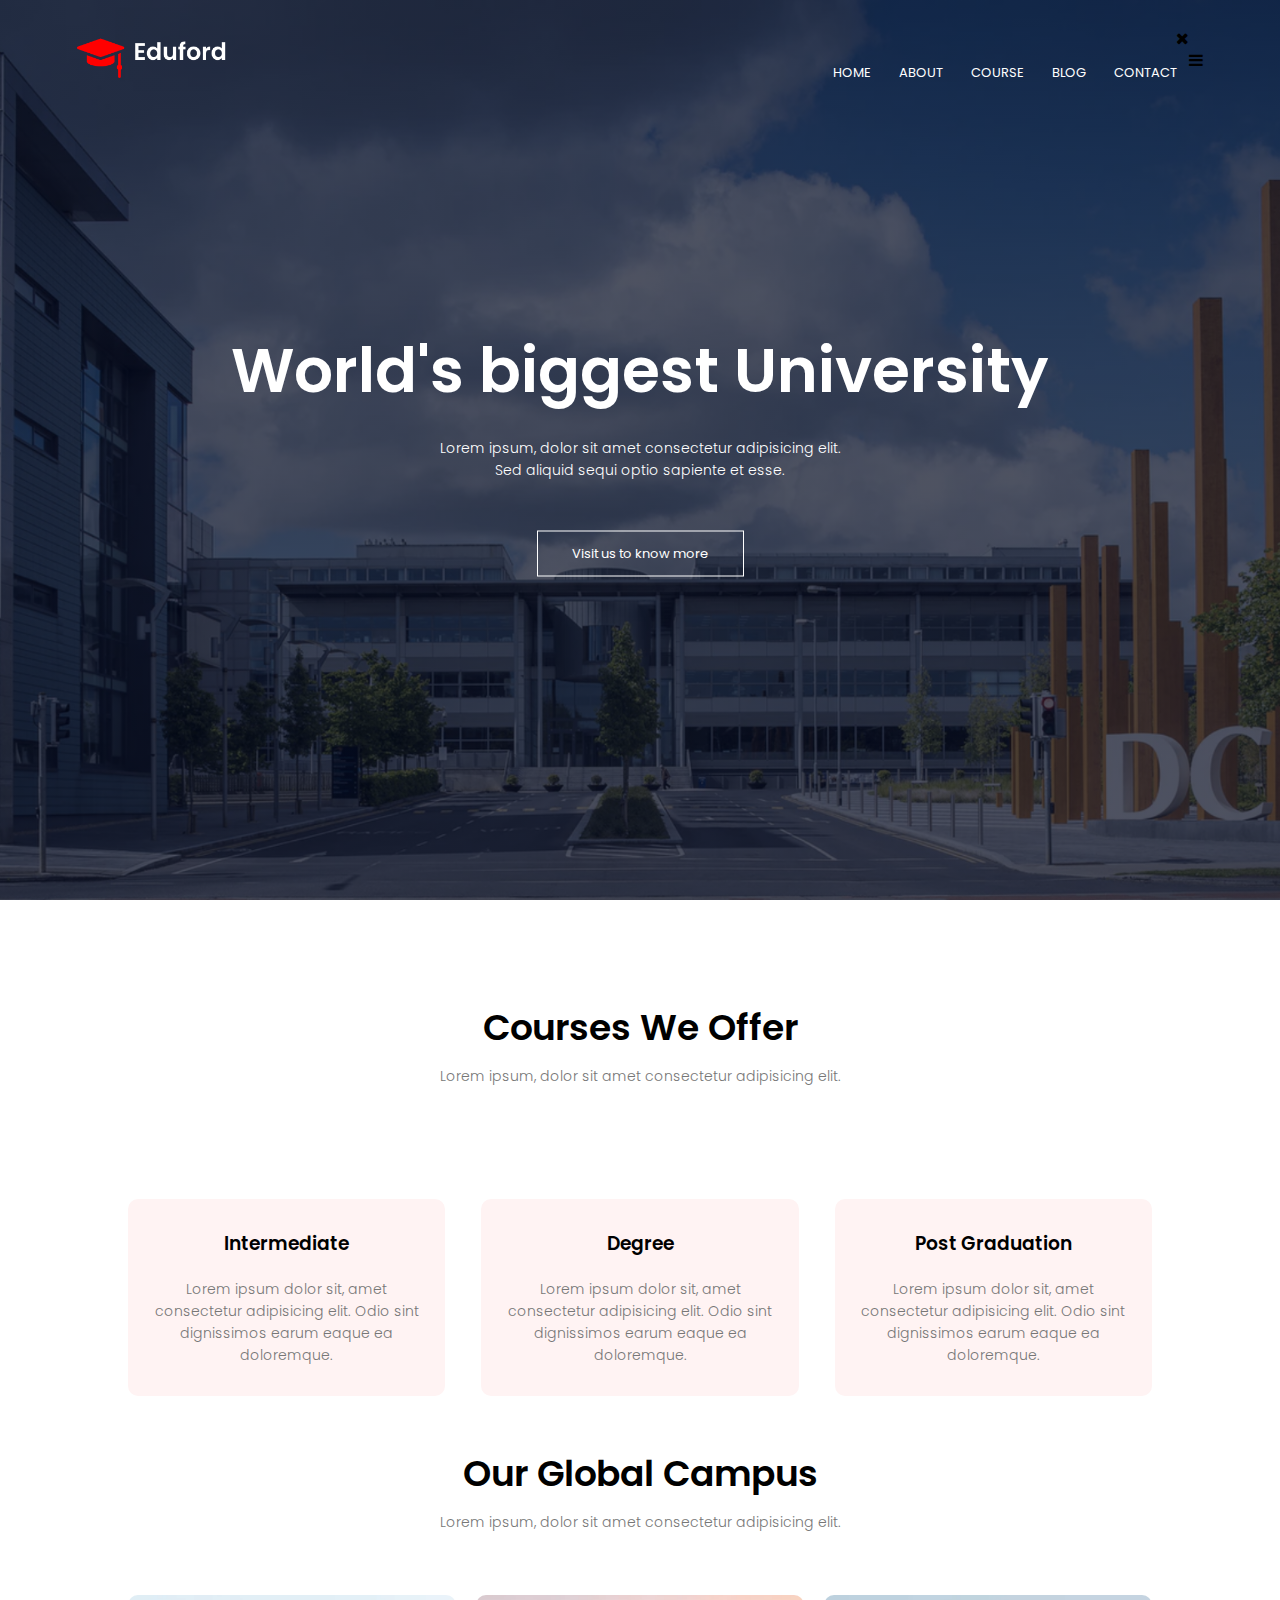
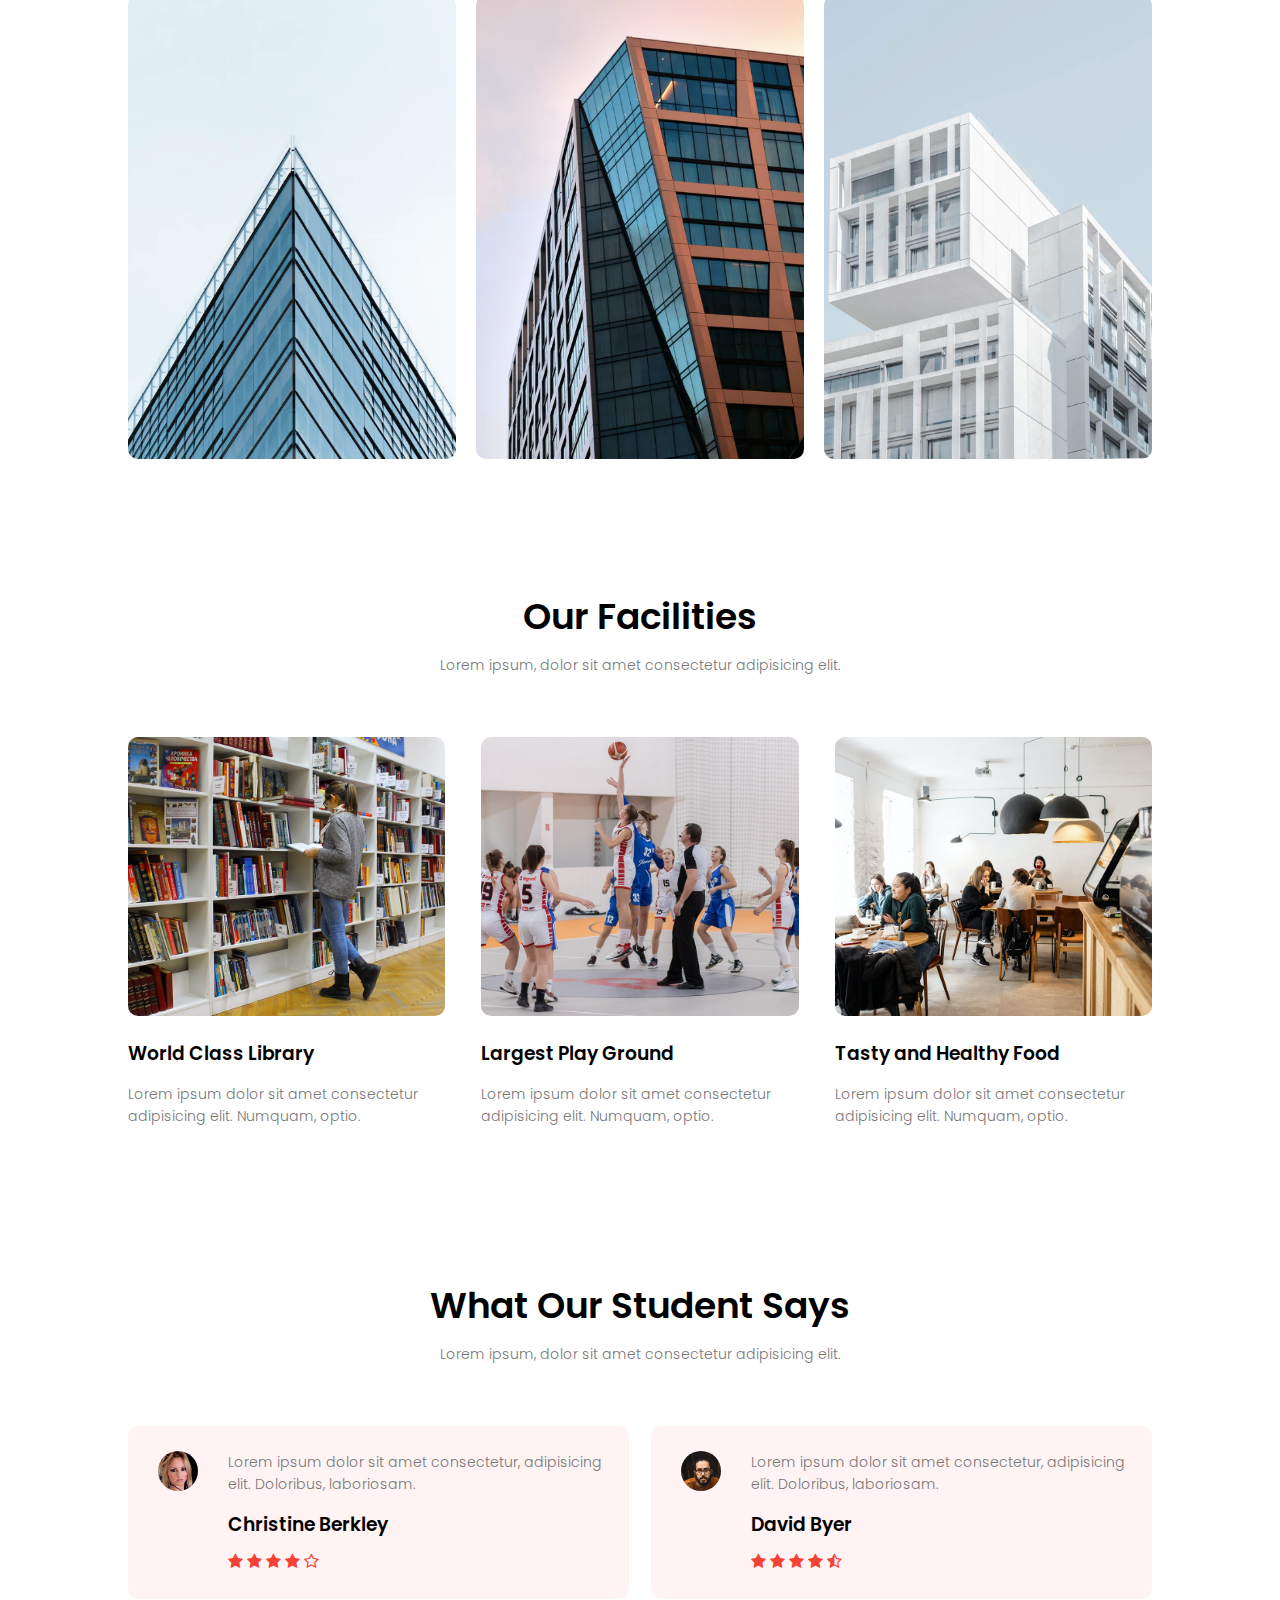
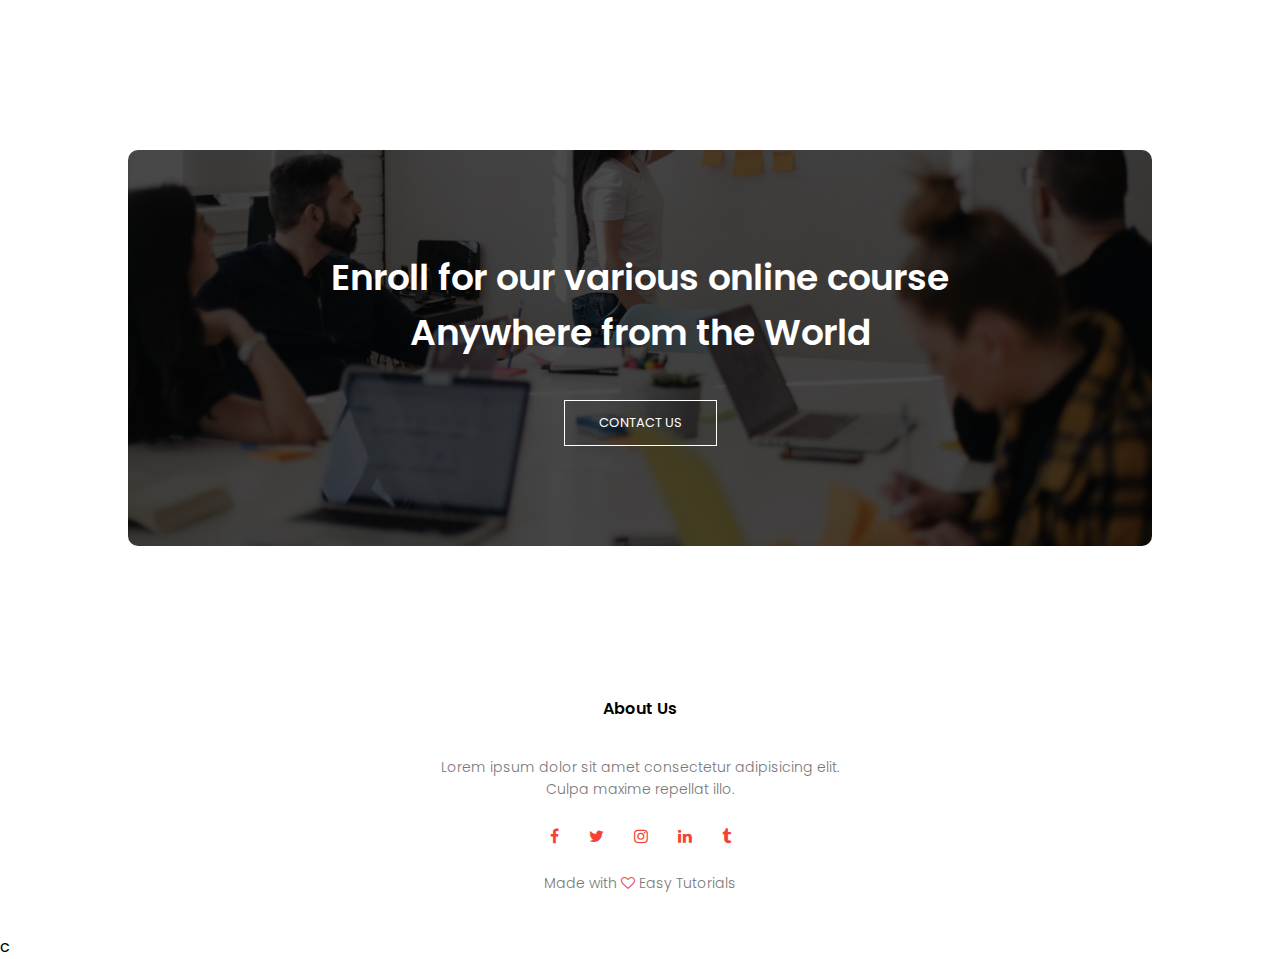
==== index.html @ 22b884ae "Website" ====
<!DOCTYPE html>
<html lang="hun">
<head>
    <meta charset="UTF-8">
    <meta http-equiv="X-UA-Compatible" content="IE=edge">
    <meta name="viewport" content="width=device-width, initial-scale=1.0">
    <title>Document</title>
    <link rel="stylesheet" href="style.css">
    <link rel="preconnect" href="https://fonts.googleapis.com">
<link rel="preconnect" href="https://fonts.gstatic.com" crossorigin>
<link href="https://fonts.googleapis.com/css2?family=Poppins:wght@100;200;300;400;600;700&display=swap" rel="stylesheet">
<link rel="stylesheet" href="path/to/font-awesome/css/font-awesome.min.css">
<link rel="stylesheet" href="https://cdnjs.cloudflare.com/ajax/libs/font-awesome/4.7.0/css/font-awesome.min.css">

</head>
<body>

    <section class="header">
        <nav>
            <a href="index.html"><img src="img/logo.png"></a>
            <div class="nav-links" id="navLinks">
                <i class="fa fa-times" onclick="hideMenu()"></i>
                    <ul>
                        <li><a href="">HOME</a></li>
                        <li><a href="">ABOUT</a></li>
                        <li><a href="">COURSE</a></li>
                        <li><a href="">BLOG</a></li>
                        <li><a href="">CONTACT</a></li>
                    </ul>
            </div>
            <i class="fa fa-bars" onclick="showMenu()"></i>
        </nav>

        <div class="text-box">
            <h1>World's biggest University</h1>
            <p>Lorem ipsum, dolor sit amet consectetur adipisicing elit. <br> Sed aliquid sequi optio sapiente et esse.</p>
            <a href="" class="hero-btn">Visit us to know more</a>
        </div>
    </section>

<!------ Course ------->
<section class="course">
    <h1>Courses We Offer</h1>
    <p>Lorem ipsum, dolor sit amet consectetur adipisicing elit.</p>
    
    <div class="row">
        <div class="course-col">
            <h3>Intermediate</h3>
            <p>Lorem ipsum dolor sit, amet consectetur adipisicing elit. Odio sint dignissimos earum eaque ea doloremque.</p>
        </div>

        <div class="course-col">
            <h3>Degree</h3>
            <p>Lorem ipsum dolor sit, amet consectetur adipisicing elit. Odio sint dignissimos earum eaque ea doloremque.</p>
        </div>

        <div class="course-col">
            <h3>Post Graduation</h3>
            <p>Lorem ipsum dolor sit, amet consectetur adipisicing elit. Odio sint dignissimos earum eaque ea doloremque.</p>
        </div>
    </div>
</section>

<!------Campus------->

<section class="campus">
    <h1>Our Global Campus</h1>
    <p>Lorem ipsum, dolor sit amet consectetur adipisicing elit.</p>
    
    <div class="row">
        <div class="campus-col">
            <img src="img/london.png">
            <div class="layer">
                <h3>LONDON</h3>
            </div>
        </div>

        <div class="campus-col">
            <img src="img/newyork.png">
            <div class="layer">
                <h3>NEW YORK</h3>
            </div>
        </div>

        <div class="campus-col">
            <img src="img/washington.png">
            <div class="layer">
                <h3>WASHINGRON</h3>
            </div>
        </div>
    </div>

</section>


<!------Facilities------->

<section class="facilities">
    <h1>Our Facilities</h1>
    <p>Lorem ipsum, dolor sit amet consectetur adipisicing elit.</p>

    <div class="row">
        <div class="facilities-col">
            <img src="img/library.png">
            <h3>World Class Library</h3>
            <p>Lorem ipsum dolor sit amet consectetur adipisicing elit. Numquam, optio.</p>
        </div>

        <div class="facilities-col">
            <img src="img/basketball.png">
            <h3>Largest Play Ground</h3>
            <p>Lorem ipsum dolor sit amet consectetur adipisicing elit. Numquam, optio.</p>
        </div>

        <div class="facilities-col">
            <img src="img/cafeteria.png">
            <h3>Tasty and Healthy Food</h3>
            <p>Lorem ipsum dolor sit amet consectetur adipisicing elit. Numquam, optio.</p>
        </div>
    </div>

</section>

<!------Testimonials------->

<section class="testimonials">
    <h1>What Our Student Says</h1>
    <p>Lorem ipsum, dolor sit amet consectetur adipisicing elit.</p>

    <div class="row">
        <div class="testimonial-col">
            <img src="img/user1.jpg">
            <div>
                <p>Lorem ipsum dolor sit amet consectetur, adipisicing elit. Doloribus, laboriosam.</p>
                <h3>Christine Berkley</h3>
                <i class="fa fa-star"></i>
                <i class="fa fa-star"></i>
                <i class="fa fa-star"></i>
                <i class="fa fa-star"></i>
                <i class="fa fa-star-o"></i>
            </div>    
        </div>
        
        <div class="testimonial-col">
            <img src="img/user2.jpg">
            <div>
                <p>Lorem ipsum dolor sit amet consectetur, adipisicing elit. Doloribus, laboriosam.</p>
                <h3>David Byer</h3>
                <i class="fa fa-star"></i>
                <i class="fa fa-star"></i>
                <i class="fa fa-star"></i>
                <i class="fa fa-star"></i>
                <i class="fa fa-star-half-o"></i>
            </div>
        </div>
    </div>
</section>

<!------Call To Action------->

<section class="cta">
    <h1>Enroll for our various online course <br> Anywhere from the World</h1>
    <a href="" class="hero-btn">CONTACT US</a>

</section>

<!------Footer------->

<section class="footer">

    <h4>About Us</h4>
    <p>Lorem ipsum dolor sit amet consectetur adipisicing elit. <br> Culpa maxime repellat illo.</p>
    <div class="icons">
        <i class="fa fa-facebook"></i>
        <i class="fa fa-twitter"></i>
        <i class="fa fa-instagram"></i>
        <i class="fa fa-linkedin"></i>
        <i class="fa fa-tumblr"></i>
    </div>
    <p>Made with <i class="fa fa-heart-o"></i> Easy Tutorials </p>
</section>c

<!------JavaScript for Toggle Menu------->

    <script>

        var navLinks = document.getElementById("navLinks");
        function showMenu(){
            navLinks.style.right = "0";
        }
        function hideMenu(){
            navLinks.style.right = "-200px";
        }

    </script>
    
</body>
</html>
---- style.css ----
*{
    margin: 0;
    padding: 0;
    font-family: 'Poppins', sans-serif;
}
.header{
    min-height: 100vh;
    width: 100%;
    background-image: linear-gradient(rgba(4,9,30,0.7),rgba(4,9,30,0.7)), url(img/banner.png);
    background-position: center;
    background-size: cover;
    position: relative;
}

/*Nav bár */
nav{
    display: flex;
    padding: 2% 6%;
    justify-content: space-between;
    align-items: center;
}
nav img{
    width: 150px;
}
.nav-links{
    flex: 1;
    text-align: right;
}
.nav-links ul li{
    list-style: none;
    display: inline-block;
    padding: 8px 12px;
    position: relative;
}
.nav-links ul li a{
    color: #fff;
    text-decoration: none;
    font-size: 13px;
}
/*navbar szöveg aláhúzása*/
.nav-links ul li::after{
    content: '';
    width: 0%;
    height: 2px;
    background: #f44336;
    display: block;
    margin: auto;
    transition: 0.5s; /*ha az egér oda mutat akkor megjelenik az aláhúzás*/
}
.nav-links ul li:hover::after{
    width: 100%;
}
.text-box{
    width: 90%;
    color: #fff;
    position: absolute;
    top: 50%;
    left: 50%;
    transform: translate(-50%,-50%);
    text-align: center;
}
.text-box h1{
    font-size: 62px;
}
.text-box p{
    margin: 10px 0 40px;
    font-size: 14px;
    color: #fff;
}
/*visit us gomb*/
.hero-btn{
    display: inline-block;
    text-decoration: none;
    color: #fff;
    border: 1px solid #fff;
    padding: 12px 34px;
    font-size: 13px;
    background: transparent;
    position: relative;
    cursor: pointer;
}
.hero-btn:hover{
    border: 1px solid #f44336;
    background: #f44336;
    transition: 1s;
}
nav.fa{
    display: none;
}


@media(max-width: 700px){
    .text-box h1{
        font-size: 20px;
    }
    .nav-links ul li{
        display: block;
    }
    .nav-links{
        position: absolute;
        background: #f44336;
        height: 100vh;
        width: 200px;
        top: 0;
        right: -200px;
        text-align: left;
        z-index: 2;
        transition: 1s;
    }
    nav .fa{
        display: block;
        color: #fff;
        margin: 10px;
        font-size: 22px;
        cursor: pointer;
    }
    .nav-links ul{
        padding: 30px;
    }
}

/* ----course----*/

.course{
    width: 80%;
    margin: auto;
    text-align: center;
    padding-top: 100px;
}
h1 {
    font-size: 36px;
    font-weight: 600;
}
p{
    color: #777;
    font-size: 14px;
    font-weight: 300;
    line-height: 22px;
    padding: 10px;
}
/*egymás mellé teszi a row részeit*/
.row{
    margin-top: 5%;
    display: flex;
    justify-content: space-between;
}
/* boxokba helyezi a row szöveg részét*/
.course-col{
    flex-basis: 31%;
    background: #fff3f3;
    border-radius: 10px;
    margin-top: 5%;
    padding:  20px 12px;
    box-sizing: border-box;
    transition: 0.5s;
}
h3{
    text-align: center;
    font-weight: 600;
    margin: 10px 0;
}
.course-col:hover{
    box-shadow: 0 0 20px 0px rgba(0,0,0,0.2);
}
@media (max-width: 700px){
    .row{
        flex-direction: column;
    }
}

/* ----- campus -----*/
.campus{
    width: 80%;
    margin: auto;
    text-align: center;
    padding-top: 50px;
}
.campus-col{
    flex-basis: 32%;
    border-radius: 10px;
    margin-bottom: 30px;
    position: relative;
    overflow: hidden;
}
.campus-col img{
    width: 100%;
    display: block;
}
.layer{
    background: transparent;
    height: 100%;
    width: 100%;
    position: absolute;
    top: 0;
    left: 0;
    transition: 0.5s
}
.layer:hover{
    background: rgba(226,0,0,0.7);
}
/*ha rámegy az egér a képre felmegy a szöveg*/
.layer h3{
    width: 100%;
    font-weight: 500;
    color: #fff;
    font-size: 26px;
    bottom: 0;
    left: 50%;
    transform: translateX(-50%);
    position: absolute;
    opacity: 0;
    transition: 0.5s;
}
.layer:hover h3{
    bottom: 49%;
    opacity: 1;
}

/* ------ facilities----- */

.facilities{
    width: 80%;
    margin: auto;
    text-align: center;
    padding-top: 100px;
}
.facilities-col{
    flex-basis: 31%;
    border-radius: 10px;
    margin-bottom: 5%;
    text-align: left;
}
.facilities-col img{
    width: 100%;
    border-radius: 10px;
}
.facilities-col p{
    padding: 0;
}
.facilities-col h3{
    margin-top: 16px;
    margin-bottom: 15px;
    text-align: left;
}

/*-------testimonials----*/

.testimonials{
    width: 80%;
    margin: auto;
    padding-top: 100px;
    text-align: center;
}
.testimonial-col{
    flex-basis: 44%;
    border-radius: 10px;
    margin-bottom: 5%;
    text-align: left;
    background: #fff3f3;
    padding: 25px;
    cursor: pointer;
    display: flex;
}
.testimonial-col img{
    height: 40px;
    margin-left: 5px;
    margin-right: 30px;
    border-radius: 50%;
}
.testimonial-col p{
    padding: 0;
}
.testimonial-col h3{
    margin-top: 15px;
    text-align: left;
}
.testimonial-col .fa{
    color: #f44336;
}
@media(max-width: 700px){
    .testimonial-col img{
        margin-left: 0px;
        margin-right: 15px;
    }
}

/*------Call to Action-----*/
.cta{
    margin: 100px auto;
    width: 80%;
    background-image: linear-gradient(rgba(0,0,0,0.7),rgba(0,0,0,0.7)), url(img/banner2.jpg);
    background-position: center;
    background-size: cover;
    border-radius: 10px;
    text-align: center;
    padding: 100px 0;
}
.cta h1{
    color: #fff;
    margin-bottom: 40px;
    padding: 0;
}
@media(max-width: 700px) {
    .cta h1{
        font-size: 24px;
    }
}

/*----footer----*/

.footer{
    width: 100%;
    text-align: center;
    padding: 30px 0;
}
.footer h4{
    margin-bottom: 25px;
    margin-top: 20px;
    font-weight: 600;
}
.icons .fa{
    color: #f44336;
    margin: 0 13px ;
    cursor: pointer;
    padding: 18px 0;
}
.fa-heart-o{
    color: #f44336;
}
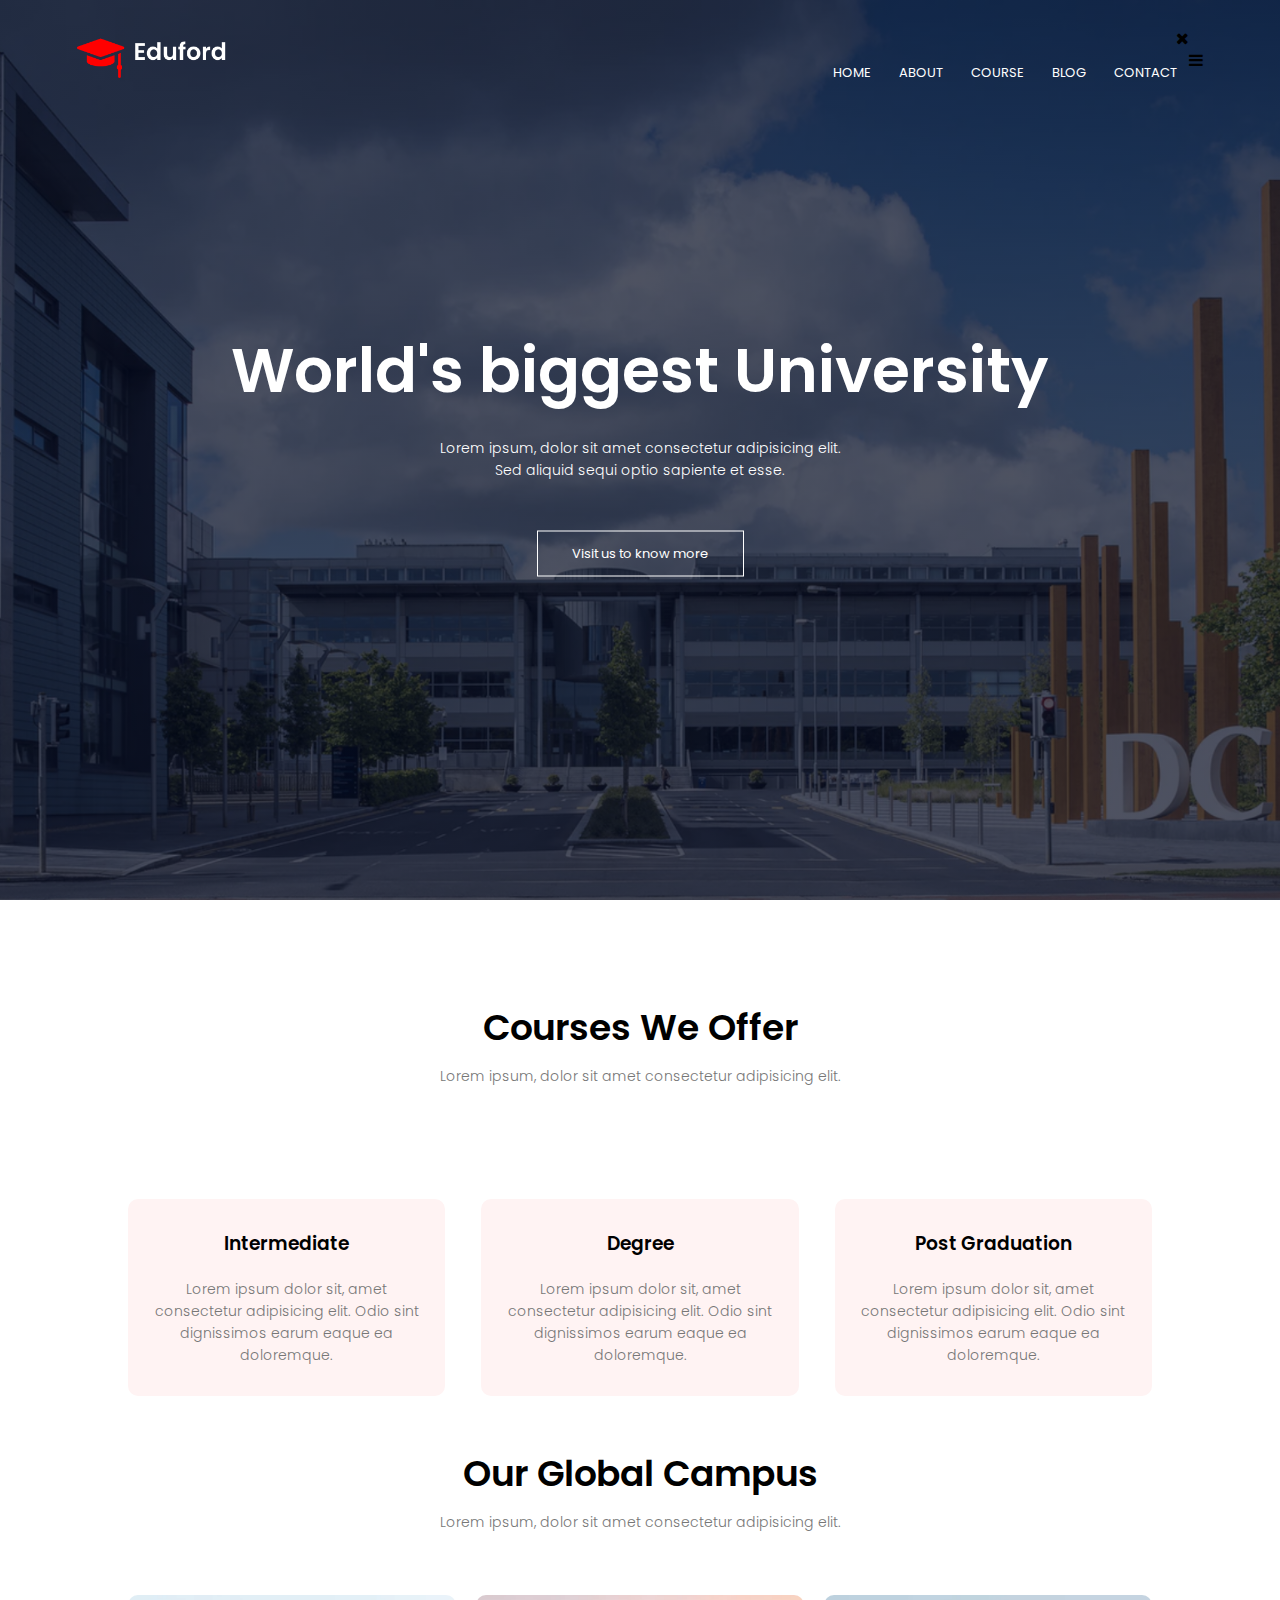
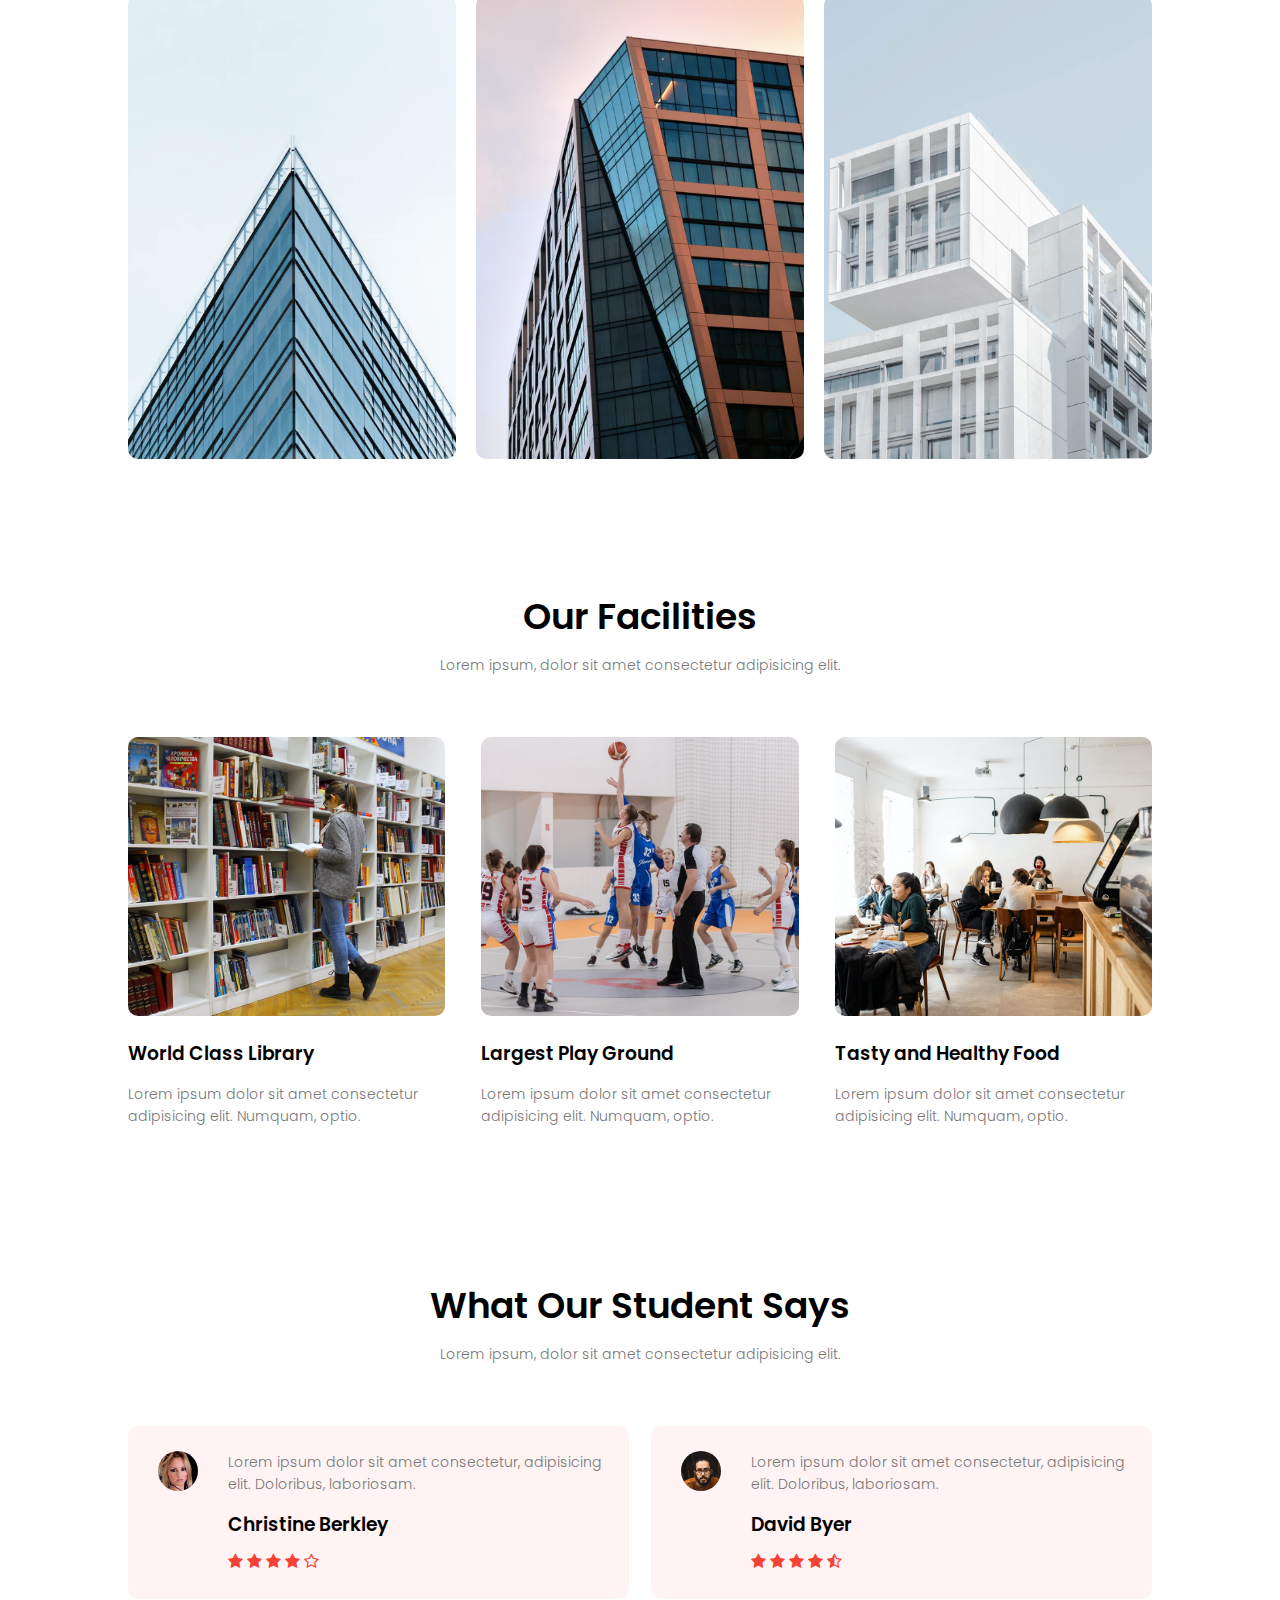
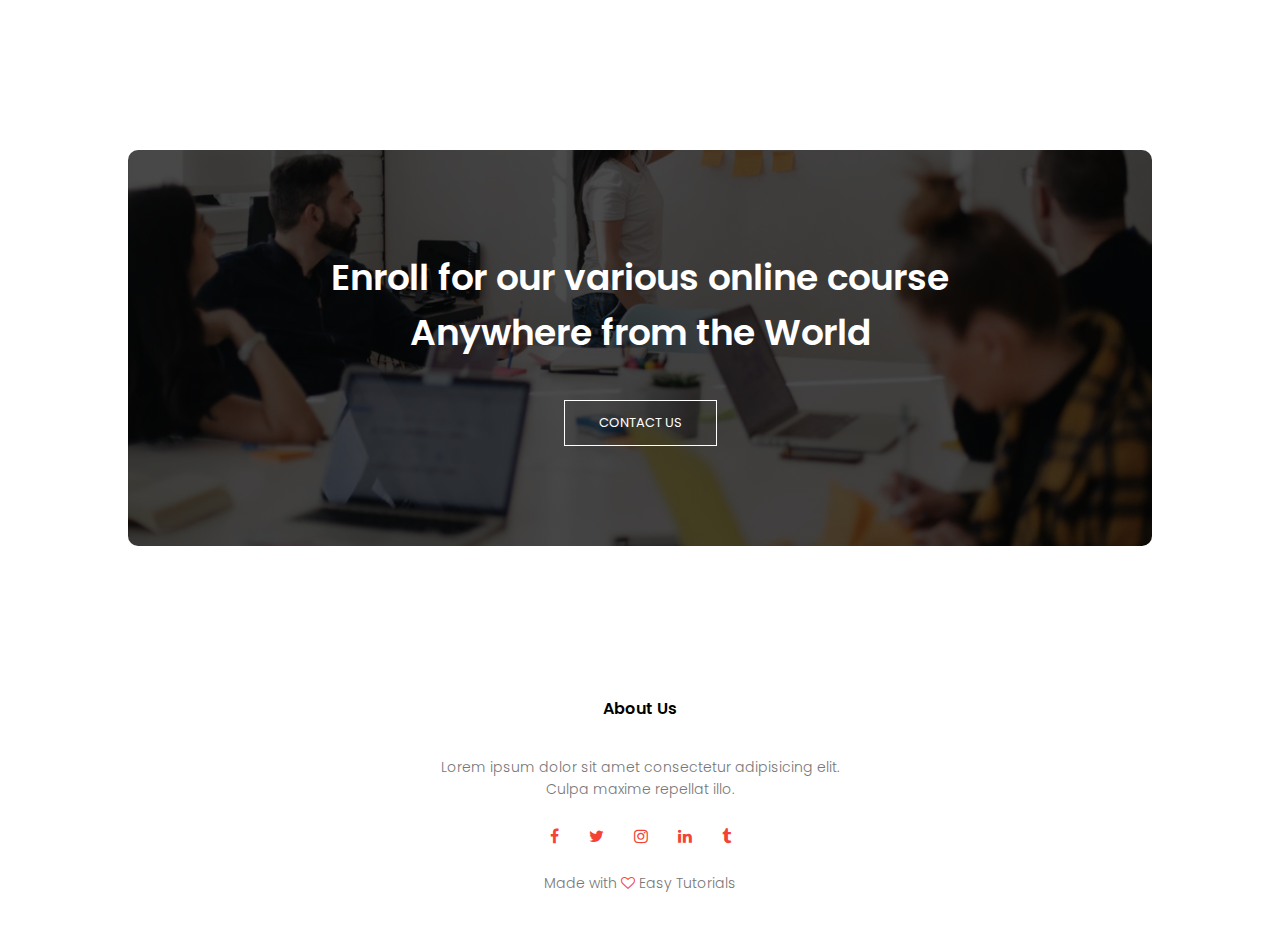
==== commit 86bc9f89: "Update index.html" ====
--- a/index.html
+++ b/index.html
@@ -4,7 +4,7 @@
     <meta charset="UTF-8">
     <meta http-equiv="X-UA-Compatible" content="IE=edge">
     <meta name="viewport" content="width=device-width, initial-scale=1.0">
-    <title>Document</title>
+    <title>Eduford</title>
     <link rel="stylesheet" href="style.css">
     <link rel="preconnect" href="https://fonts.googleapis.com">
 <link rel="preconnect" href="https://fonts.gstatic.com" crossorigin>
@@ -178,7 +178,7 @@
         <i class="fa fa-tumblr"></i>
     </div>
     <p>Made with <i class="fa fa-heart-o"></i> Easy Tutorials </p>
-</section>c
+</section>
 
 <!------JavaScript for Toggle Menu------->
 
@@ -195,4 +195,4 @@
     </script>
     
 </body>
-</html>+</html>
